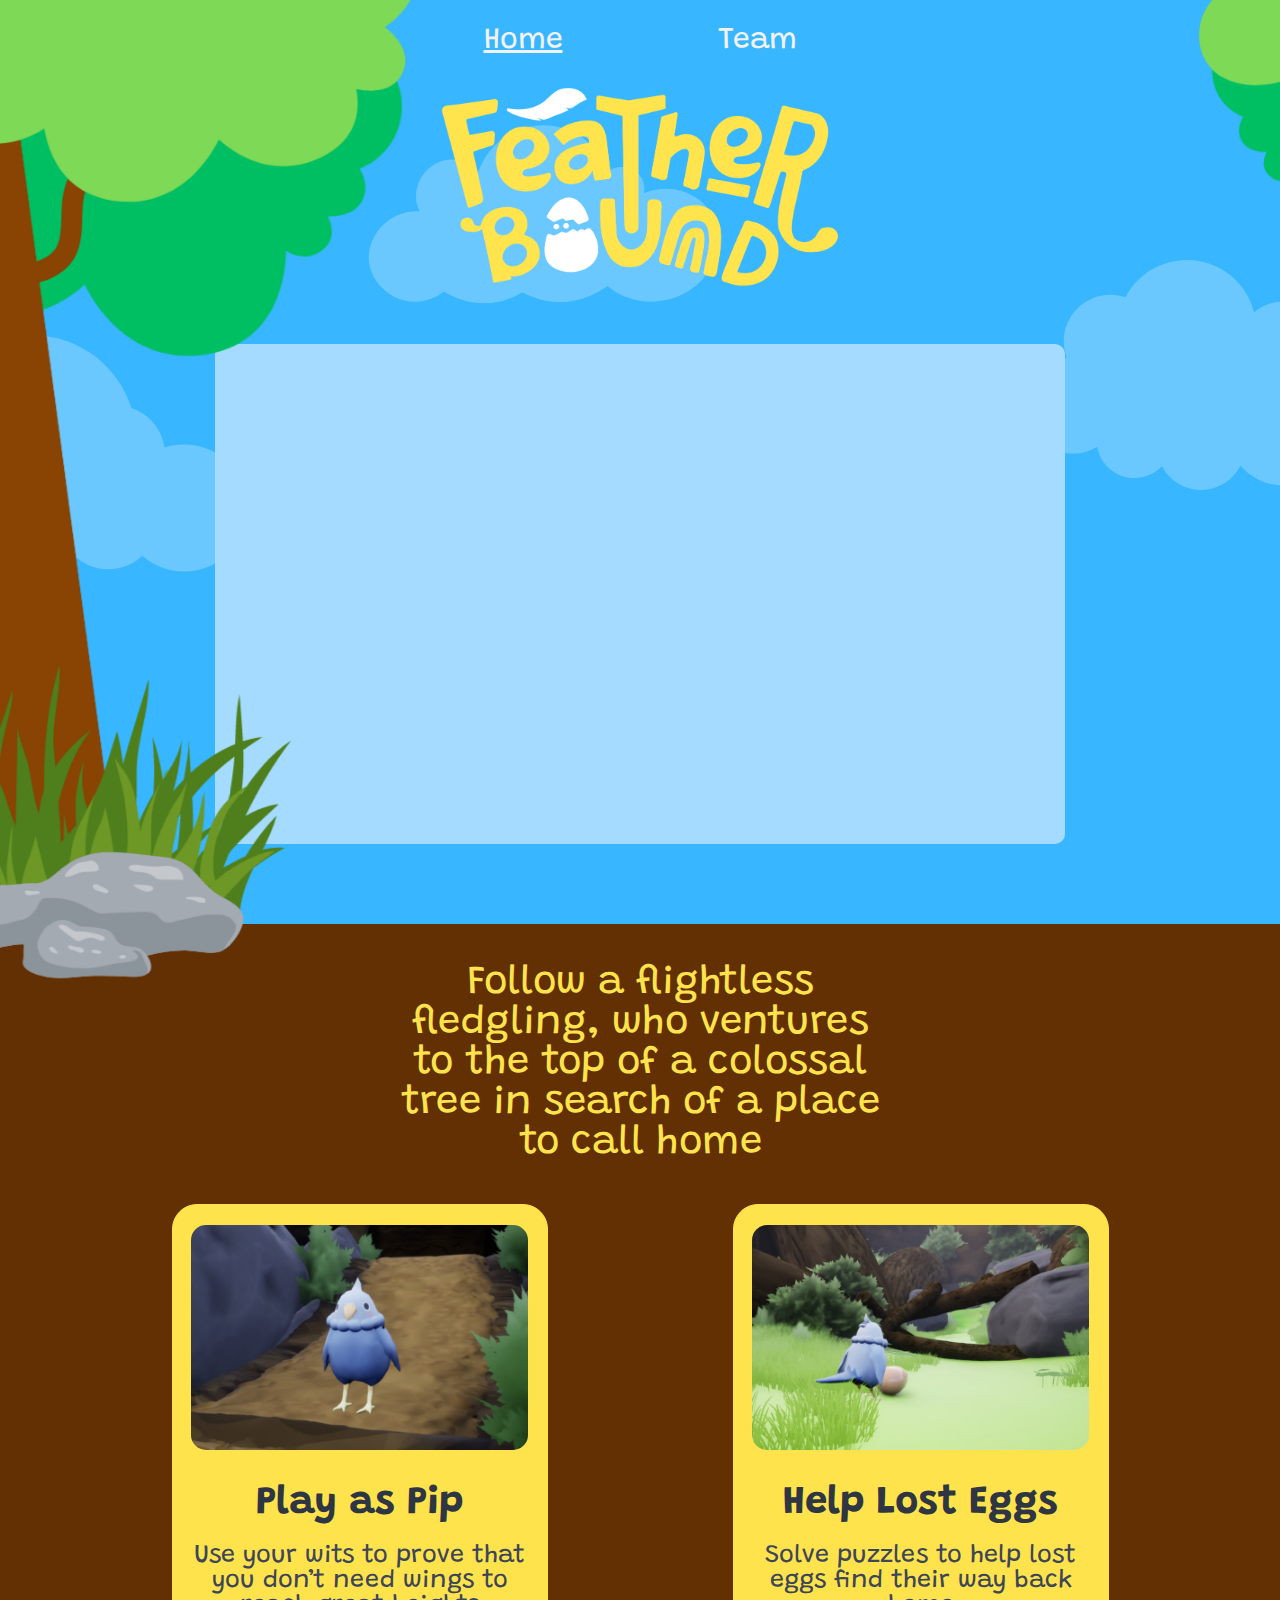
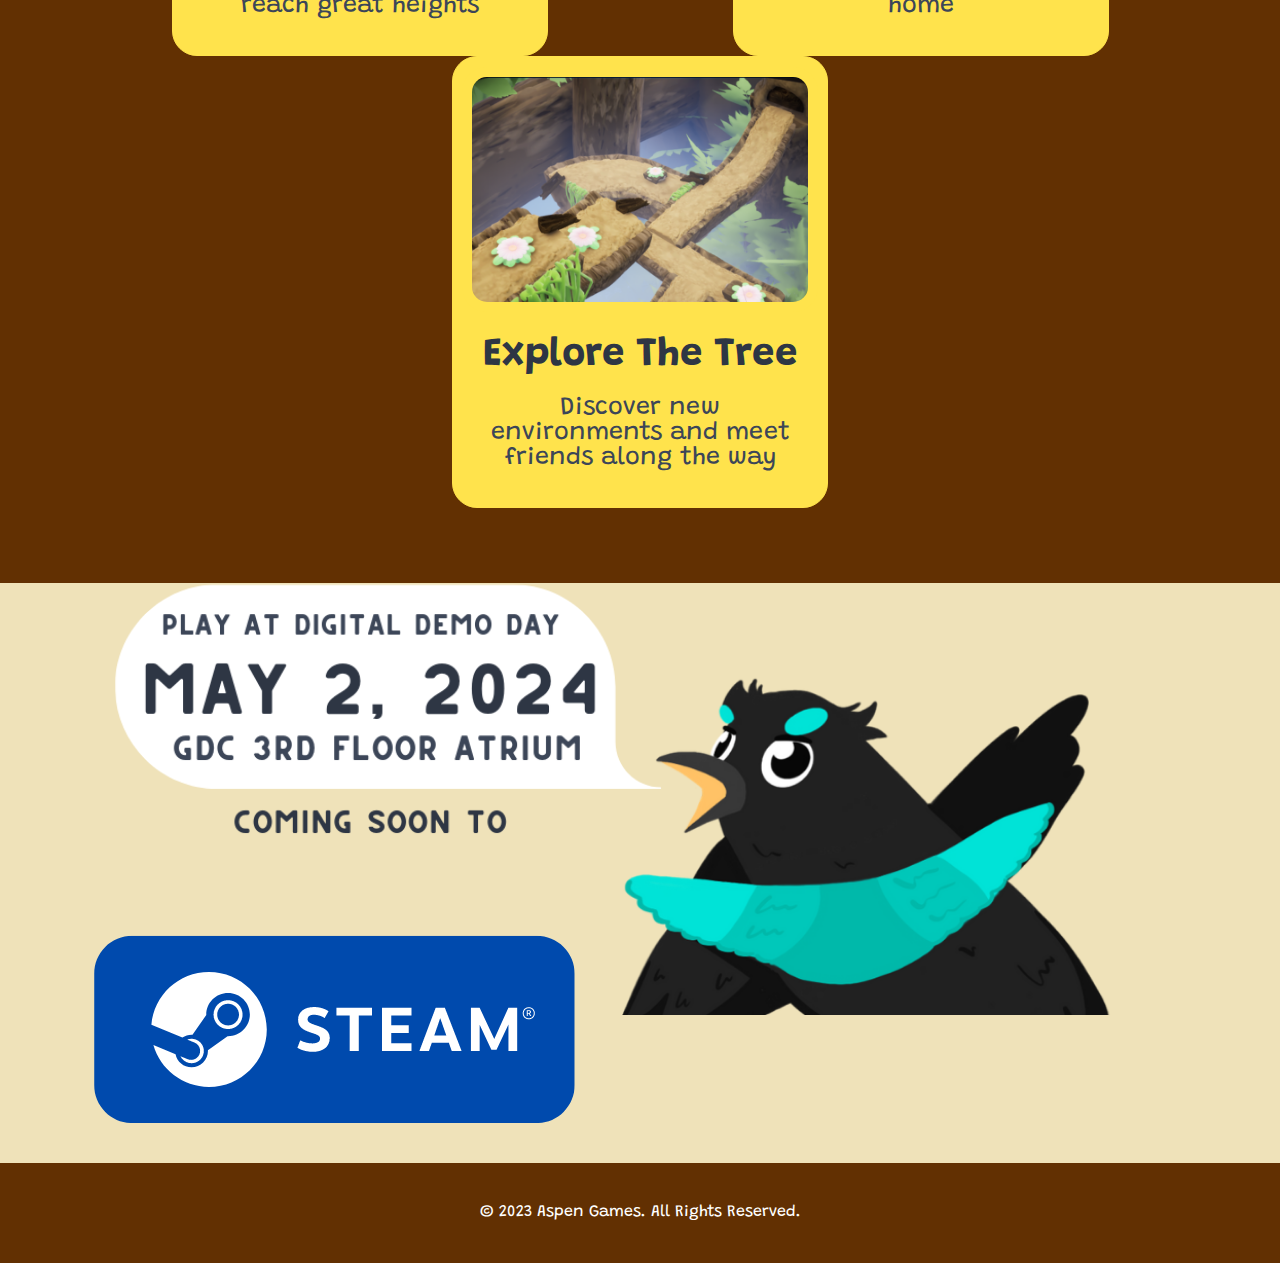
==== index.html @ ae935a1f "renamed home.html to index.html" ====
<!DOCTYPE html>
<html lang="en">
<head>
    <meta charset="UTF-8">
    <title>Featherbound</title>

    <!-- Links CSS stylesheet to this HTML page-->
    <link rel="stylesheet" type="text/css" href="style.css">
    <link rel="preconnect" href="https://fonts.googleapis.com">
    <link rel="preconnect" href="https://fonts.gstatic.com" crossorigin>
    <link href="https://fonts.googleapis.com/css2?family=Grandstander:ital,wght@0,100..900;1,100..900&display=swap" rel="stylesheet">

    <link rel="icon" href="images/CarrieGameArt/Logo.png">

</head>
<body>

    <!-- Navbar -->
    <div class="navbar">
        <a class="active" href="home.html">Home</a>
        <!-- <a href=#>About</a> -->
        <a href="contact.html">Team</a>
    </div>


    <!--Background Images-->
    <div class="background background-home-left">
        <img src="images/FinishedAssets/Left_Tree_Background.png">           
    </div>

    <div class="background background-home-right">
        <img src="images/FinishedAssets/Right_Tree_Background.png">           
    </div> 

    <!--Scrolling Background-->
    <div class="scrolling-image-container" style="z-index: -2;">
        <div class="scrolling-image"></div>
    </div>

    <!-- Title Section -->
    <div class="top-title">
        <img src="images/CarrieGameArt/Title Art-02.png" alt="Featherbound" width="400px" height="auto">
    </div>    

    <!-- Trailer Section -->
    <div class="video-trailer">
        
        <iframe width="800" height="450" src="https://www.youtube.com/embed/NhEza0QgD3Y?si=4_c7a-DQ2ZqMaX4H" 
        title="YouTube video player" frameborder="0" allow="accelerometer; autoplay; clipboard-write; encrypted-media;
        gyroscope; picture-in-picture; web-share" referrerpolicy="strict-origin-when-cross-origin" allowfullscreen></iframe>

    </div>

    <div class="brown-section">

        <div id="high-concept">
            <p style="font-size: 40px; margin-top: -10px; margin-bottom: -10px;">
                Follow a flightless fledgling, who ventures to 
                the top of a colossal tree in search of a place to call home
            </p>
        </div>

        <div class="parent-box">
            <div class="child-box">

                <img src="images/FinishedAssets/SmallerImages/In-Game_Screenshot_1.png">

                <h1>Play as Pip</h1>

                <p>
                    Use your wits to prove that you don’t need wings to reach great heights 
                </p>
            </div>

            <div class="child-box">

                <img src="images/FinishedAssets/SmallerImages/In-Game_Screenshot_2.png">

                <h1>Help Lost Eggs</h1>

                <p>
                    Solve puzzles to help lost eggs find their way back home
                </p>
            </div>

            <div class="child-box">

                <img src="images/FinishedAssets/SmallerImages/In-Game_Screenshot_3.png">

                <h1>Explore The Tree</h1>

                <p>
                    Discover new environments and meet friends along the way
                </p>
            </div>
        </div>
    </div>

    <div class="tan-section">
        <img src="images/FinishedAssets/Digital Demo day plug (2).png" style="margin-top: -44px; position: absolute; width:80%; right: 145px;">

        <a href="https://store.steampowered.com/app/2822950/Featherbound/" style="position: absolute; margin-top: 350px; margin-left: -550px" >

            <img src="images/FinishedAssets/SmallerImages/Steam_Button.png">
            <!-- <img src="images/FinishedAssets/SmallerImages/Steam_Button.png" style="margin-top: 350px; margin-left: -500px"> -->
        </a>
    </div>
</body>

<footer>
    <div class="aspen-games-text">
        <p>© 2023 Aspen Games. All Rights Reserved.</p>
    </div>  
</footer>

</html>
---- style.css ----
body {
  background-color: #38B6FF;
  margin: auto;
  font-family: "Grandstander", "PT Sans", Calibri, Tahoma, sans-serif;
  overflow-x: hidden;
}

footer {
  background-color: #623002;
  text-align: center;
  color: white;

  height: 100px;
  margin-top: -20px;
  margin-bottom: -20px;
  text-align: center;
}

.aspen-games-text {
  padding-top: 25px;
}

.navbar {
  padding: 2%;
  text-align: center;
}

  /* Style the links inside the navigation bar */
  .navbar a {
    float: none;
    color: #f2f2f2;
    text-align: center;
    padding: 14px 75px;
    text-decoration: none;
    font-size: 30px;
  }
  
  /* Change the color of links on hover */
  .navbar a:hover {
    color: white;
    text-decoration: white dotted underline;
  }
  
  /* Add a color to the active/current link */
  .navbar a.active {
    /* background-color: #04AA6D; */
    color: #f2f2f2;
    text-decoration: #f2f2f2 underline;
  }

.top-title {
  margin: auto;
  padding-bottom: 50px;

  text-align: center;
}

.team-title {
  margin: auto;
  margin-top: -50px;
  /* margin-bottom: -50px; */
  text-align: center;
}

.background {
  position: absolute;
}

.background img {
  width: 90%;
  height: auto;
}

.background-home-left {
  top: -100px;
  left: -25px;
}

.background-team-left {
  top: -146px;
  left: -25px;
}

.background-home-right {
  top: -100px;
  /*left: 200px; */ /* 1196px */
  margin-left: 1196px;
  width: 32%;
  height: auto;
}

.background-team-right {
  top: -95px;
  left: 1196px; /* 1200px*/
  width: 32%;
  height: auto;
}

.background-team img {
  width: 90%;
  height: auto;
}

.video-trailer {
  background-color: #A4DBFF;
  width: 800px;
  height: 450px;

  margin: auto;
  margin-top: 0px;
  margin-bottom: -20px;
  padding: 25px;
  text-align: center;
  border-radius: 10px;
}

.brown-section {
  background-color: #623002;
  text-align: center;
  margin-top: 100px;
}

.tan-section {
  background-color: #EFE2B9;
  text-align: center;
  height: 600px;
}

.team-section {
  /* border-color: rgb(148, 206, 233);
  border-style: solid;
  border-width: 5px; */

  width: 1500px;
  height: auto;

  margin: auto;
  /* margin-bottom: 0px;
  margin-top: 0px; */

  /* padding-top: 25px; */
  margin-top: 150px;
  margin-bottom: 100px;

  text-align: center;
}

.team-row {
  text-align: center;

  /* border-color: rgb(144, 132, 223);
  border-style: solid;
  border-width: 5px; */

  height: auto;
}

.team-profile {
  text-align: center;
/* 
  border-color: rgb(79, 83, 141);
  border-style: solid;
  border-width: 5px; */

  /*margin-top: 10px;*/
  margin-left: 10px;
  margin-right: 10px;

  /* width: 60px and height: 70px ratio */
  width: 300px;
  height: 325px;

  display: inline-block;
  vertical-align: middle;
  text-align: center;
}

.team-profile img {
  width: 90%;
  height: auto;
  border: 10px solid white;
  border-radius: 10px;
}

.team-profile h3 {
  margin-top: -15px;
}

.team-member-label {
  background-color: #FFE34C;
  border-radius: 50px;
  color: #3C4658;

  position: absolute;
  margin-top: -50px;

  height: 80px;
  width: 300px;
}

.team-member-label h4 {
  margin: -15px;
}

.parent-box {

  /*debugging borders*/
  /* border-color: rgb(148, 206, 233);
  border-style: solid;
  border-width: 5px; */

  text-align: center;
  margin-top: -10px;

  padding-top: 50px;
  padding-bottom: 75px;
}

.parent-box p {
  margin: 20px;
  margin-top: 20px;
  padding: auto;
  font-size: 25px;
  color: #3C4658;
}

.child-box {
  background-color: #FFE34C;
  border: 1px solid #FFE34C;
  border-radius: 25px;

  width: 374px;
  height: 450px;

  margin-left: 90px;
  margin-right: 90px;

  display: inline-block;
  vertical-align: middle;
}

.child-box img {
  margin-top: 10px;
  margin-bottom: 20px;
  width: 90%;
  border: 10px solid #FFE34C;
  border-radius: 25px;
}

.child-box h1 {
  /* border-color: rgb(39, 25, 161);
  border-style: solid;
  border-width: 5px; */

  font-size: 40px;
  margin: 0;
  color: #2e3644;
}

#high-concept {
  /*debugging borders*/
  /* border-color: rgb(255, 40, 212);
  border-style: solid;
  border-width: 5px; */

  color:#FFE34C;
  padding-top: 50px;
  padding-left: 400px; 
  padding-right: 400px;
}

.scrolling-image-container {
  position: absolute;
  overflow: hidden;

  height: 750px;
  width: 1650px;
}

.scrolling-image {
  background: url("images/FinishedAssets/Scrolling-Clouds.png") repeat-x;

  height: 750px;
  width: 5760px;
  opacity: 0.25;
  animation: slide 30s linear infinite;
}

@keyframes slide {
  0% {
    transform: translate(0);
  }
  100% {
    transform: translate(-3840px); /* 2/3 of image width for seemless loop */
  }
}
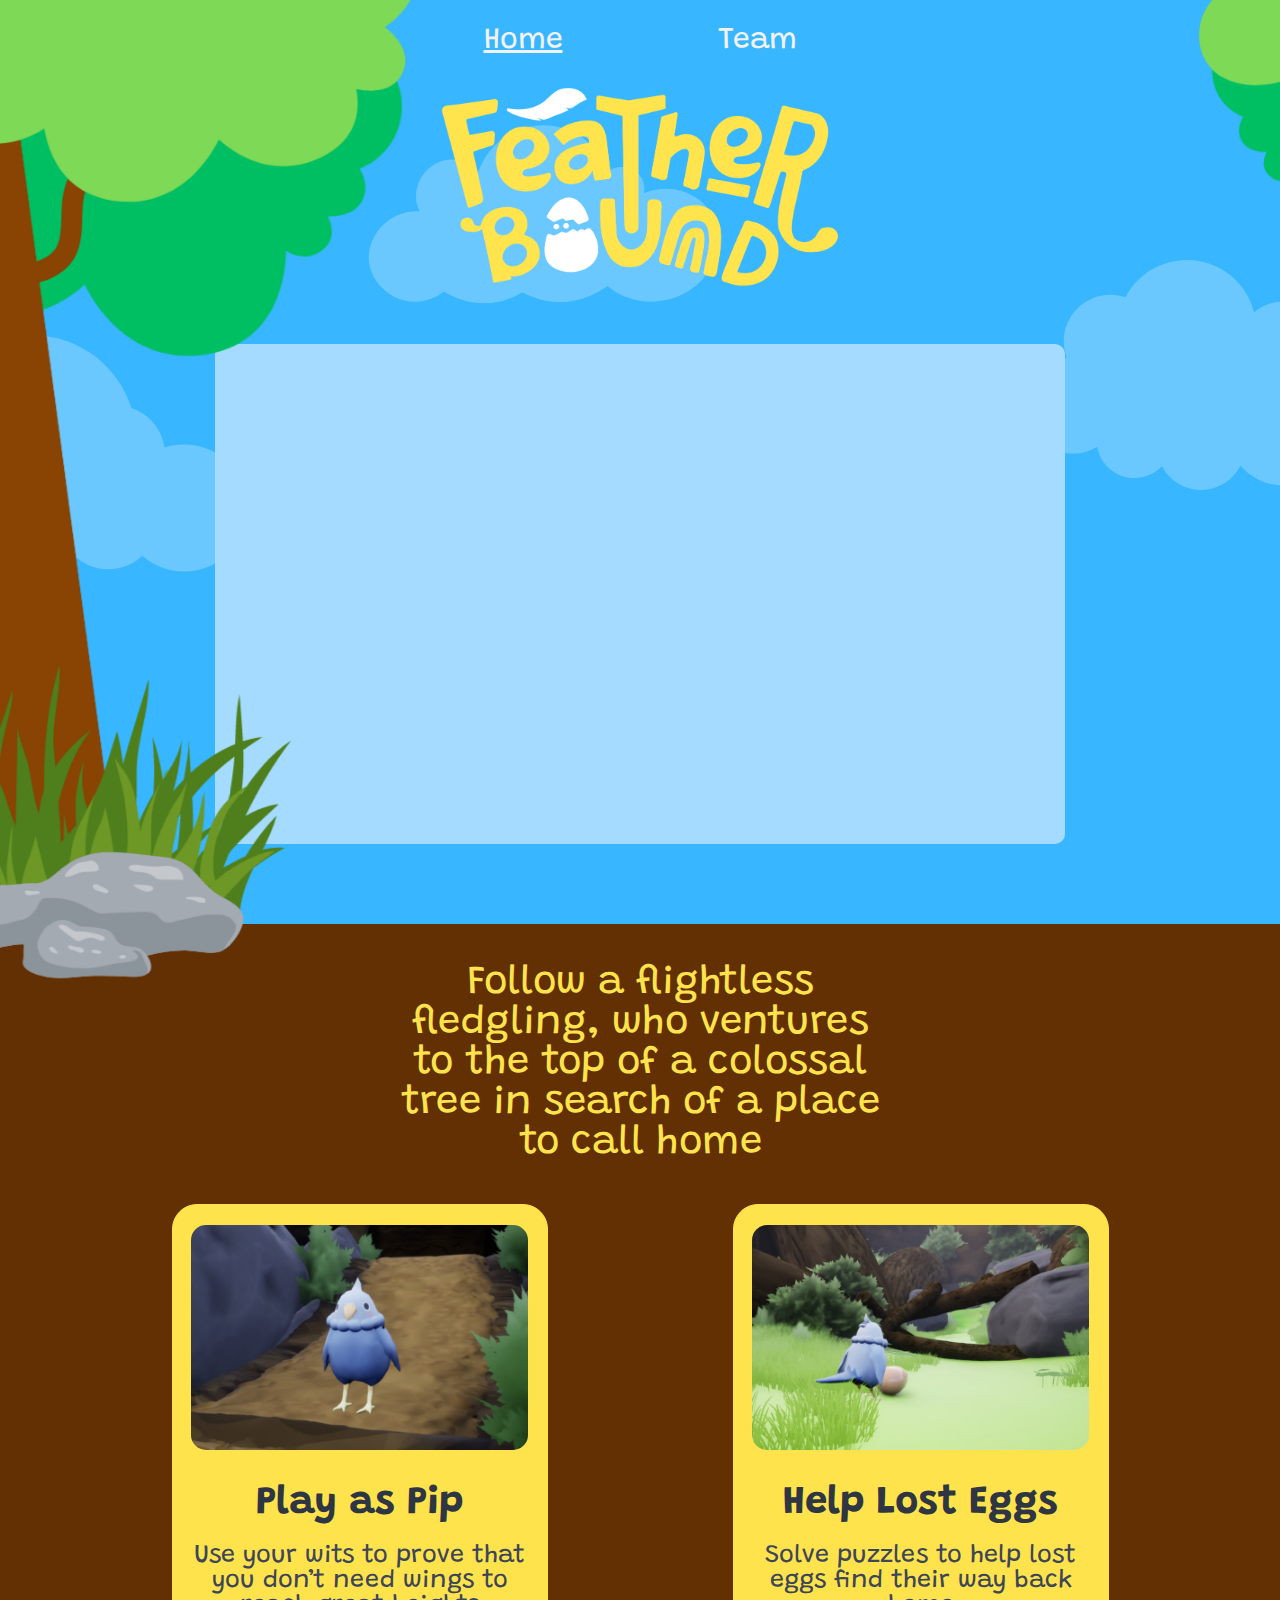
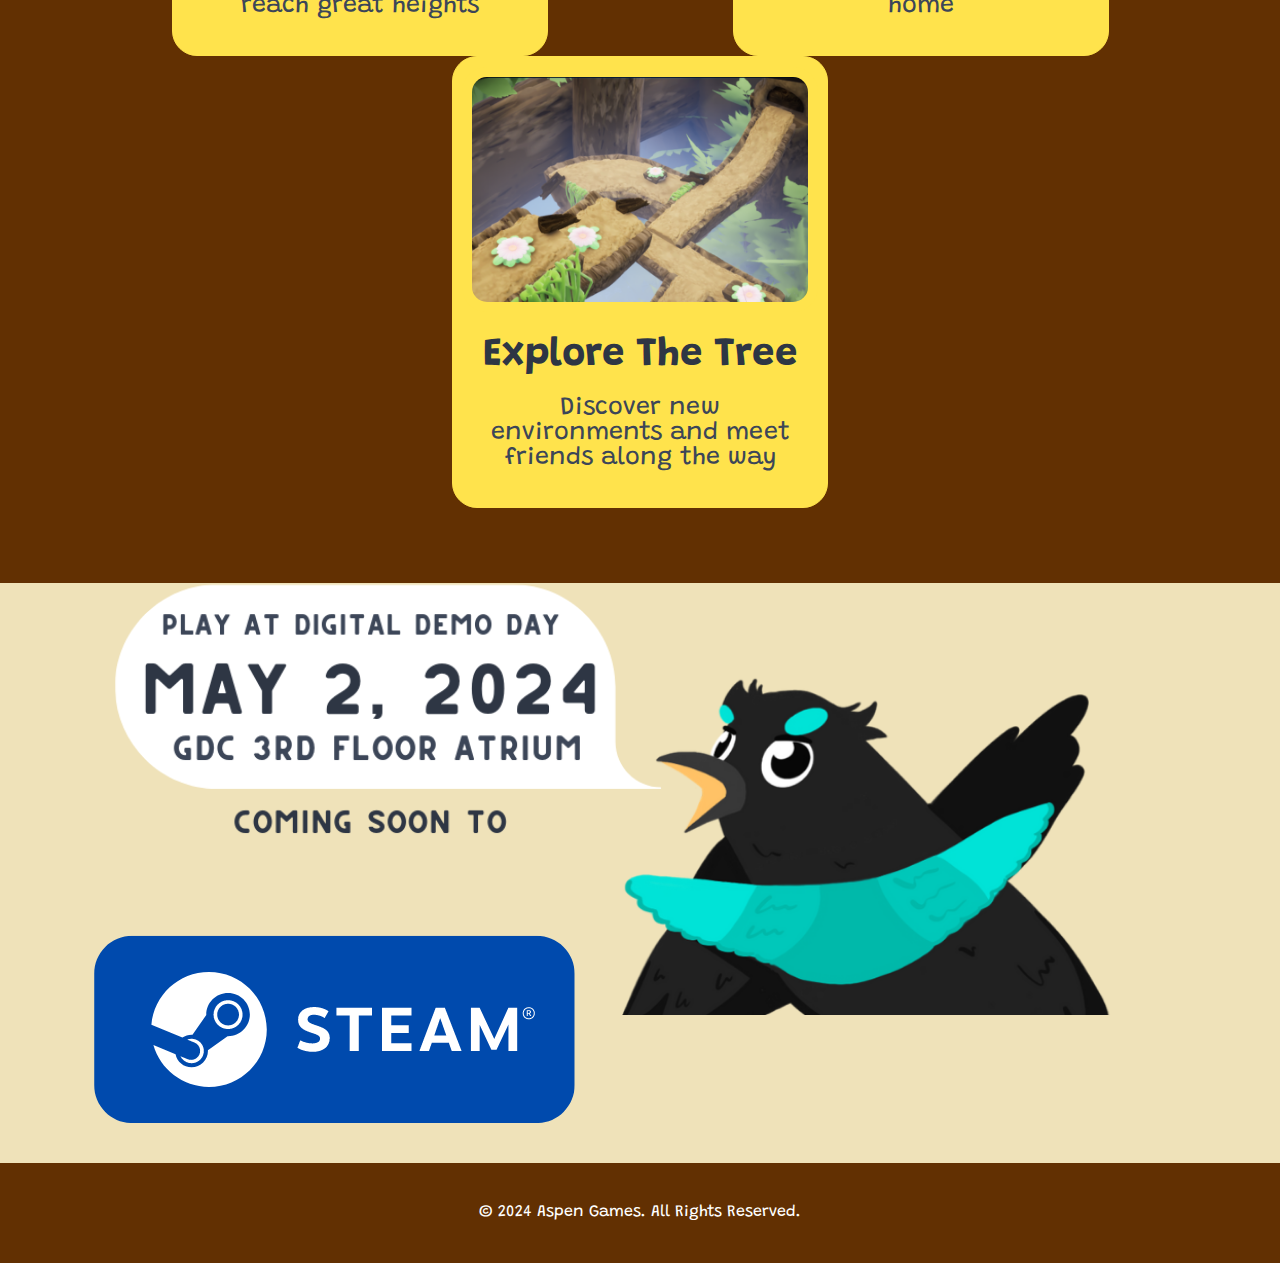
==== commit 47d1ebb6: "fixed home link and updated footer copyright to 2024" ====
--- a/index.html
+++ b/index.html
@@ -17,7 +17,7 @@
 
     <!-- Navbar -->
     <div class="navbar">
-        <a class="active" href="home.html">Home</a>
+        <a class="active" href="index.html">Home</a>
         <!-- <a href=#>About</a> -->
         <a href="contact.html">Team</a>
     </div>
@@ -109,7 +109,7 @@
 
 <footer>
     <div class="aspen-games-text">
-        <p>© 2023 Aspen Games. All Rights Reserved.</p>
+        <p>© 2024 Aspen Games. All Rights Reserved.</p>
     </div>  
 </footer>
 
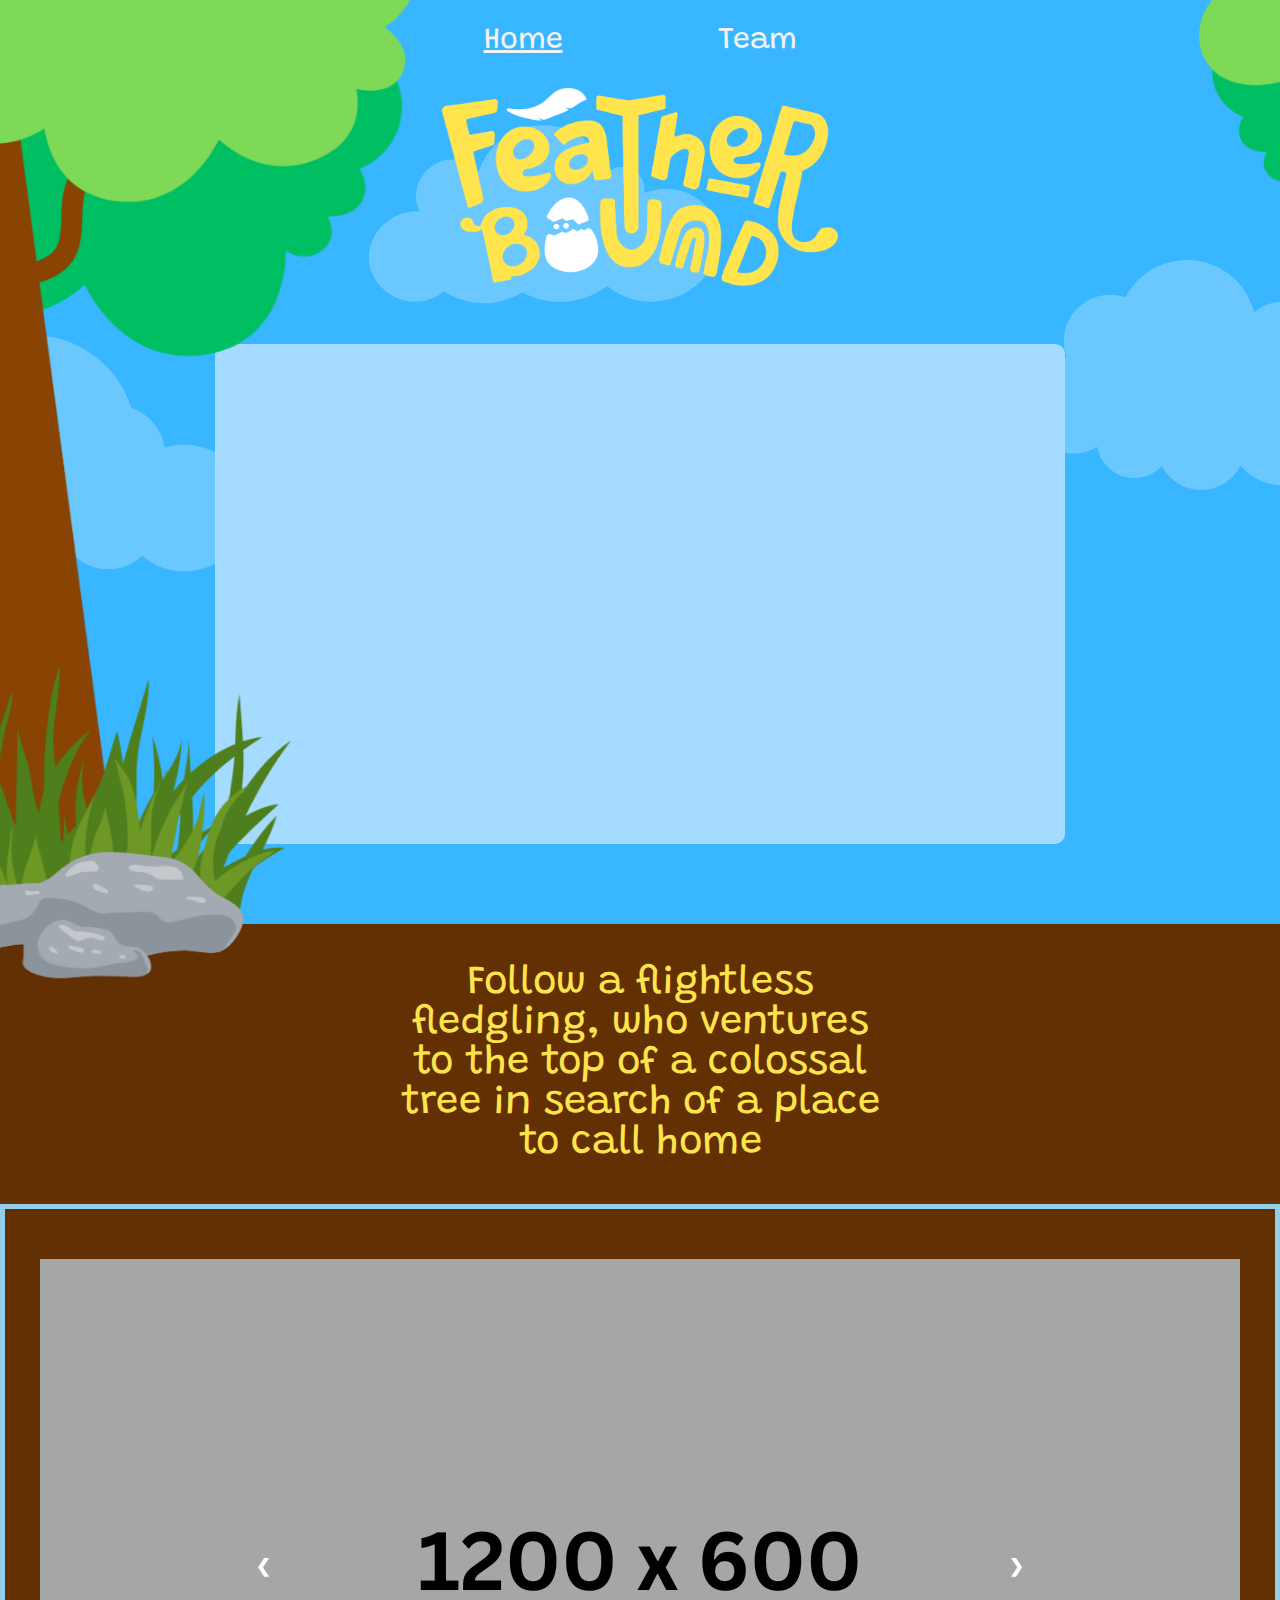
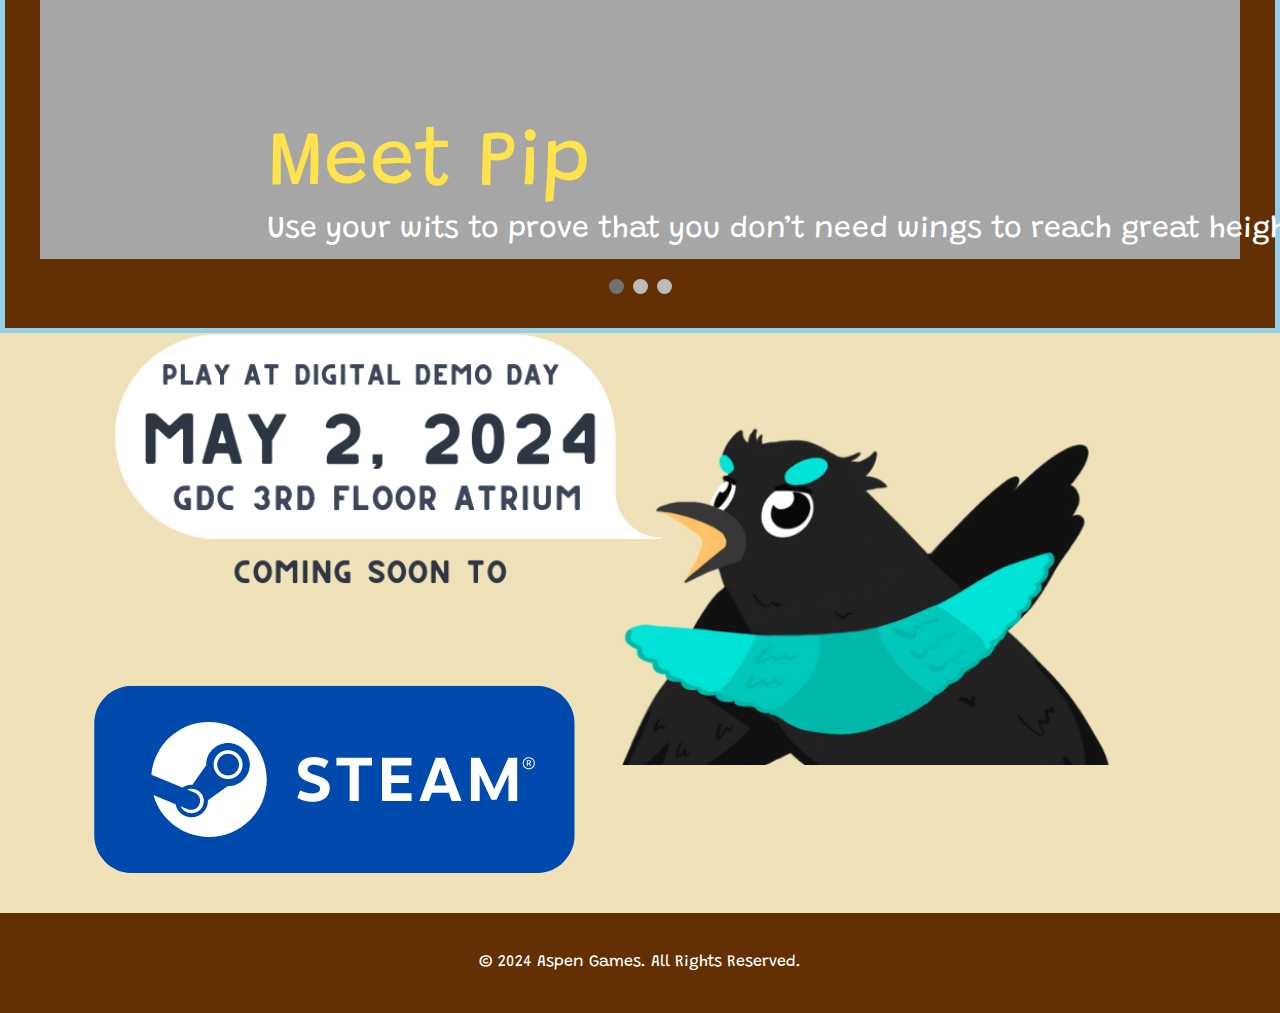
==== commit 89f16418: "base slideshow functionality working" ====
--- a/index.html
+++ b/index.html
@@ -12,8 +12,11 @@
 
     <link rel="icon" href="images/CarrieGameArt/Logo.png">
 
+    <script src="slideshow.js">
+    </script>
+
 </head>
-<body>
+<body onload = "showSlides(1)">
 
     <!-- Navbar -->
     <div class="navbar">
@@ -60,6 +63,46 @@
             </p>
         </div>
 
+
+        <div class="slideshow-box">
+
+            <div class="slideshow-container">
+
+                <div class="slides fade">
+                    <img src="images/Placeholders/1200x600-temp-pic.png">
+                    <div class="title-caption">Meet Pip</div>
+                    <div class="caption">Use your wits to prove that you don’t need wings to reach great heights </div>
+                </div>
+
+                <div class="slides fade">
+                    <img src="images/Placeholders/1200x600-temp-pic.png">
+                    <div class="title-caption">Help Lost Eggs</div>
+                    <div class="caption">Solve puzzles to help lost eggs find their way back home</div>
+                </div>
+
+                <div class="slides fade">
+                    <img src="images/Placeholders/1200x600-temp-pic.png">
+                    <div class="title-caption">Explore The Tree</div>
+                    <div class="caption">Discover new environments and meet friends along the way</div>
+                </div>
+
+                <!-- Next and previous buttons -->
+                <a class="prev" onclick="plusSlides(-1)">&#10094;</a>
+                <a class="next" onclick="plusSlides(1)">&#10095;</a>
+
+            </div>
+
+            <br>
+            <!-- The dots/circles -->
+            <div style="text-align:center">
+                <span class="dot dot-active" onclick="currentSlide(1)"></span>
+                <span class="dot" onclick="currentSlide(2)"></span>
+                <span class="dot" onclick="currentSlide(3)"></span>
+            </div>
+        </div>
+
+
+        <!--
         <div class="parent-box">
             <div class="child-box">
 
@@ -94,6 +137,7 @@
                 </p>
             </div>
         </div>
+        -->
     </div>
 
     <div class="tan-section">
--- a/style.css
+++ b/style.css
@@ -293,4 +293,112 @@
   100% {
     transform: translate(-3840px); /* 2/3 of image width for seemless loop */
   }
+}
+
+.slideshow-box {
+
+  /*debugging borders*/
+  border-color: rgb(148, 206, 233);
+  border-style: solid;
+  border-width: 5px;
+
+  text-align: center;
+  margin-top: 50px;
+
+  padding-top: 50px;
+  padding-bottom: 30px;
+
+}
+
+.slideshow-container {
+  position: relative;
+  margin: auto;
+}
+
+.slides {
+  display: none;
+}
+
+/* Title Caption text */
+.title-caption {
+  color: #FFE34C;
+  font-size: 80px;
+  padding: 8px 12px;
+  position: absolute;
+  left: 250px;
+  bottom: 50px;
+  width: 100%;
+  text-align: left;
+}
+
+/*Caption text */
+.caption {
+  color: white;
+  font-size: 30px;
+  padding: 8px 12px;
+  position: absolute;
+  left: 250px;
+  bottom: 10px;
+  width: 100%;
+  text-align: left;
+}
+
+/* Next & previous buttons */
+.prev, .next {
+  cursor: pointer;
+  position: absolute;
+  top: 50%;
+  width: auto;
+  margin-top: -22px;
+  padding: 16px;
+  color: white;
+  font-weight: bold;
+  font-size: 18px;
+  transition: 0.6s ease;
+  border-radius: 0 3px 3px 0;
+  user-select: none;
+}
+
+/* Position the "next button" to the right */
+.next {
+  right: 235px;
+  border-radius: 3px 0 0 3px;
+}
+
+/* Position the "prev button" to the right */
+.prev {
+  left: 235px;
+  border-radius: 0 3px 3px 0;
+}
+
+/* On hover, add a black background color with a little bit see-through */
+.prev:hover, .next:hover {
+  background-color: rgba(0,0,0,0.8);
+}
+
+/* The dots/bullets/indicators */
+.dot {
+  cursor: pointer;
+  height: 15px;
+  width: 15px;
+  margin: 0 2px;
+  background-color: #bbb;
+  border-radius: 50%;
+  display: inline-block;
+  transition: background-color 0.6s ease;
+}
+
+.dot-active, .dot:hover {
+  background-color: #717171;
+}
+
+/* Fading animation */
+.fade {
+  animation-name: fade;
+  animation-duration: 1.5s;
+}
+
+@keyframes fade {
+  from {opacity: .4}
+  to {opacity: 1}
 }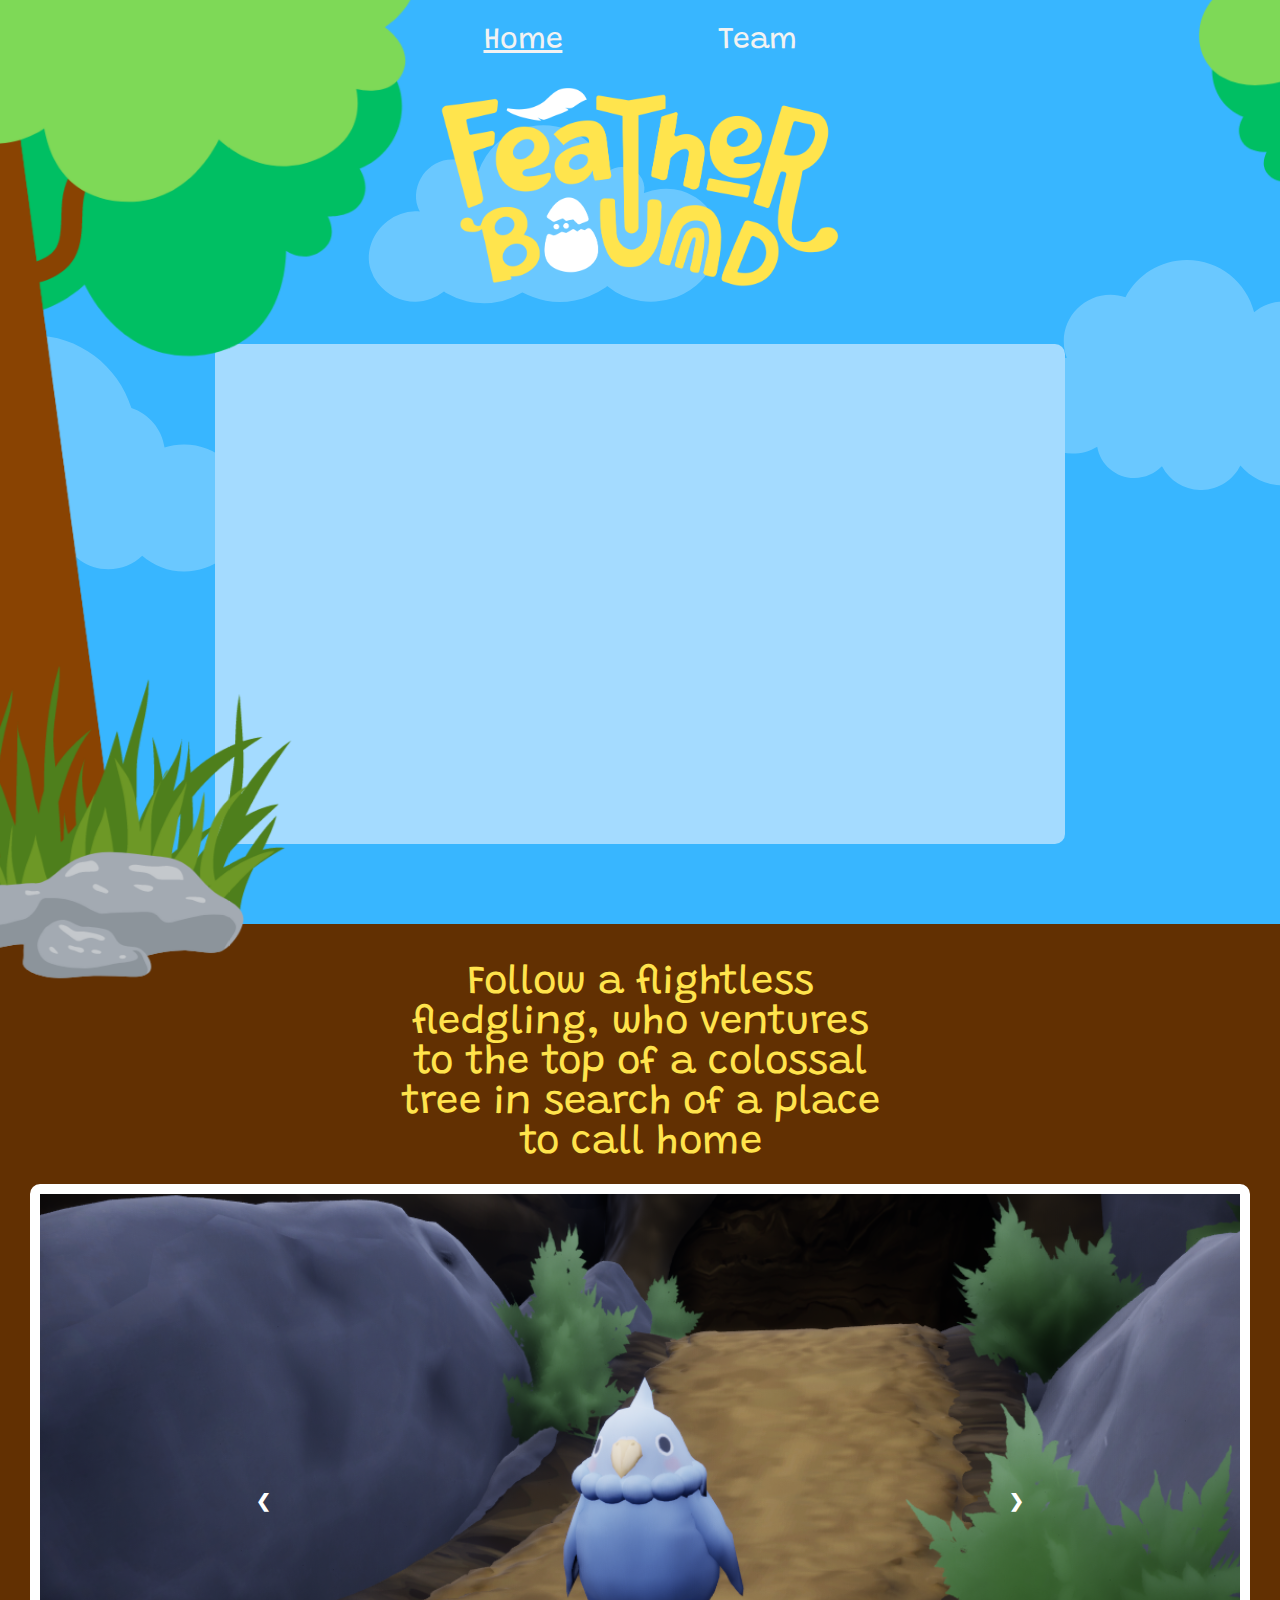
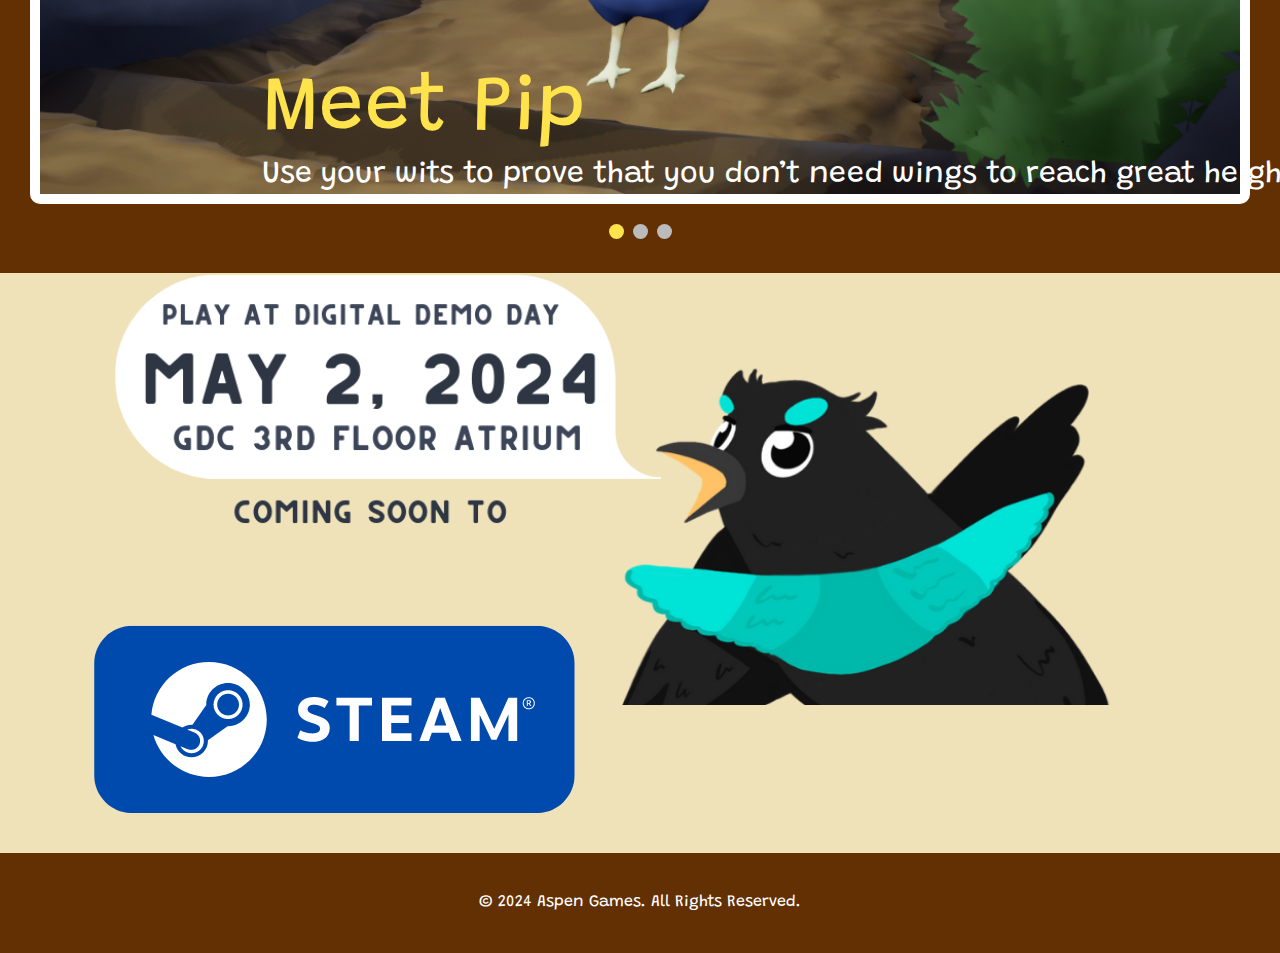
==== commit 4a092187: "added screenshots and cleaned up code" ====
--- a/index.html
+++ b/index.html
@@ -69,26 +69,26 @@
             <div class="slideshow-container">
 
                 <div class="slides fade">
-                    <img src="images/Placeholders/1200x600-temp-pic.png">
+                    <img src="images/Placeholders/Screenshot 1.png">
                     <div class="title-caption">Meet Pip</div>
                     <div class="caption">Use your wits to prove that you don’t need wings to reach great heights </div>
                 </div>
 
                 <div class="slides fade">
-                    <img src="images/Placeholders/1200x600-temp-pic.png">
+                    <img src="images/Placeholders/Screenshot 6.png">
                     <div class="title-caption">Help Lost Eggs</div>
                     <div class="caption">Solve puzzles to help lost eggs find their way back home</div>
                 </div>
 
                 <div class="slides fade">
-                    <img src="images/Placeholders/1200x600-temp-pic.png">
+                    <img src="images/Placeholders/Screenshot 4.png">
                     <div class="title-caption">Explore The Tree</div>
                     <div class="caption">Discover new environments and meet friends along the way</div>
                 </div>
 
                 <!-- Next and previous buttons -->
-                <a class="prev" onclick="plusSlides(-1)">&#10094;</a>
-                <a class="next" onclick="plusSlides(1)">&#10095;</a>
+                <a class="prev" onclick="addSlide(-1)">&#10094;</a>
+                <a class="next" onclick="addSlide(1)">&#10095;</a>
 
             </div>
 
@@ -100,44 +100,6 @@
                 <span class="dot" onclick="currentSlide(3)"></span>
             </div>
         </div>
-
-
-        <!--
-        <div class="parent-box">
-            <div class="child-box">
-
-                <img src="images/FinishedAssets/SmallerImages/In-Game_Screenshot_1.png">
-
-                <h1>Play as Pip</h1>
-
-                <p>
-                    Use your wits to prove that you don’t need wings to reach great heights 
-                </p>
-            </div>
-
-            <div class="child-box">
-
-                <img src="images/FinishedAssets/SmallerImages/In-Game_Screenshot_2.png">
-
-                <h1>Help Lost Eggs</h1>
-
-                <p>
-                    Solve puzzles to help lost eggs find their way back home
-                </p>
-            </div>
-
-            <div class="child-box">
-
-                <img src="images/FinishedAssets/SmallerImages/In-Game_Screenshot_3.png">
-
-                <h1>Explore The Tree</h1>
-
-                <p>
-                    Discover new environments and meet friends along the way
-                </p>
-            </div>
-        </div>
-        -->
     </div>
 
     <div class="tan-section">
@@ -146,7 +108,6 @@
         <a href="https://store.steampowered.com/app/2822950/Featherbound/" style="position: absolute; margin-top: 350px; margin-left: -550px" >
 
             <img src="images/FinishedAssets/SmallerImages/Steam_Button.png">
-            <!-- <img src="images/FinishedAssets/SmallerImages/Steam_Button.png" style="margin-top: 350px; margin-left: -500px"> -->
         </a>
     </div>
 </body>
--- a/style.css
+++ b/style.css
@@ -202,61 +202,6 @@
   margin: -15px;
 }
 
-.parent-box {
-
-  /*debugging borders*/
-  /* border-color: rgb(148, 206, 233);
-  border-style: solid;
-  border-width: 5px; */
-
-  text-align: center;
-  margin-top: -10px;
-
-  padding-top: 50px;
-  padding-bottom: 75px;
-}
-
-.parent-box p {
-  margin: 20px;
-  margin-top: 20px;
-  padding: auto;
-  font-size: 25px;
-  color: #3C4658;
-}
-
-.child-box {
-  background-color: #FFE34C;
-  border: 1px solid #FFE34C;
-  border-radius: 25px;
-
-  width: 374px;
-  height: 450px;
-
-  margin-left: 90px;
-  margin-right: 90px;
-
-  display: inline-block;
-  vertical-align: middle;
-}
-
-.child-box img {
-  margin-top: 10px;
-  margin-bottom: 20px;
-  width: 90%;
-  border: 10px solid #FFE34C;
-  border-radius: 25px;
-}
-
-.child-box h1 {
-  /* border-color: rgb(39, 25, 161);
-  border-style: solid;
-  border-width: 5px; */
-
-  font-size: 40px;
-  margin: 0;
-  color: #2e3644;
-}
-
 #high-concept {
   /*debugging borders*/
   /* border-color: rgb(255, 40, 212);
@@ -298,16 +243,13 @@
 .slideshow-box {
 
   /*debugging borders*/
-  border-color: rgb(148, 206, 233);
-  border-style: solid;
-  border-width: 5px;
-
-  text-align: center;
-  margin-top: 50px;
-
-  padding-top: 50px;
+  /* border-color: rgb(148, 206, 233);
+  border-style: solid;
+  border-width: 5px; */
+
+  text-align: center;
+  padding-top: 30px;
   padding-bottom: 30px;
-
 }
 
 .slideshow-container {
@@ -317,6 +259,11 @@
 
 .slides {
   display: none;
+}
+
+.slides img {
+  border: 10px solid white;
+  border-radius: 10px;
 }
 
 /* Title Caption text */
@@ -361,13 +308,13 @@
 
 /* Position the "next button" to the right */
 .next {
-  right: 235px;
+  right: 240px;
   border-radius: 3px 0 0 3px;
 }
 
 /* Position the "prev button" to the right */
 .prev {
-  left: 235px;
+  left: 240px;
   border-radius: 0 3px 3px 0;
 }
 
@@ -389,7 +336,7 @@
 }
 
 .dot-active, .dot:hover {
-  background-color: #717171;
+  background-color: #FFE34C;
 }
 
 /* Fading animation */
